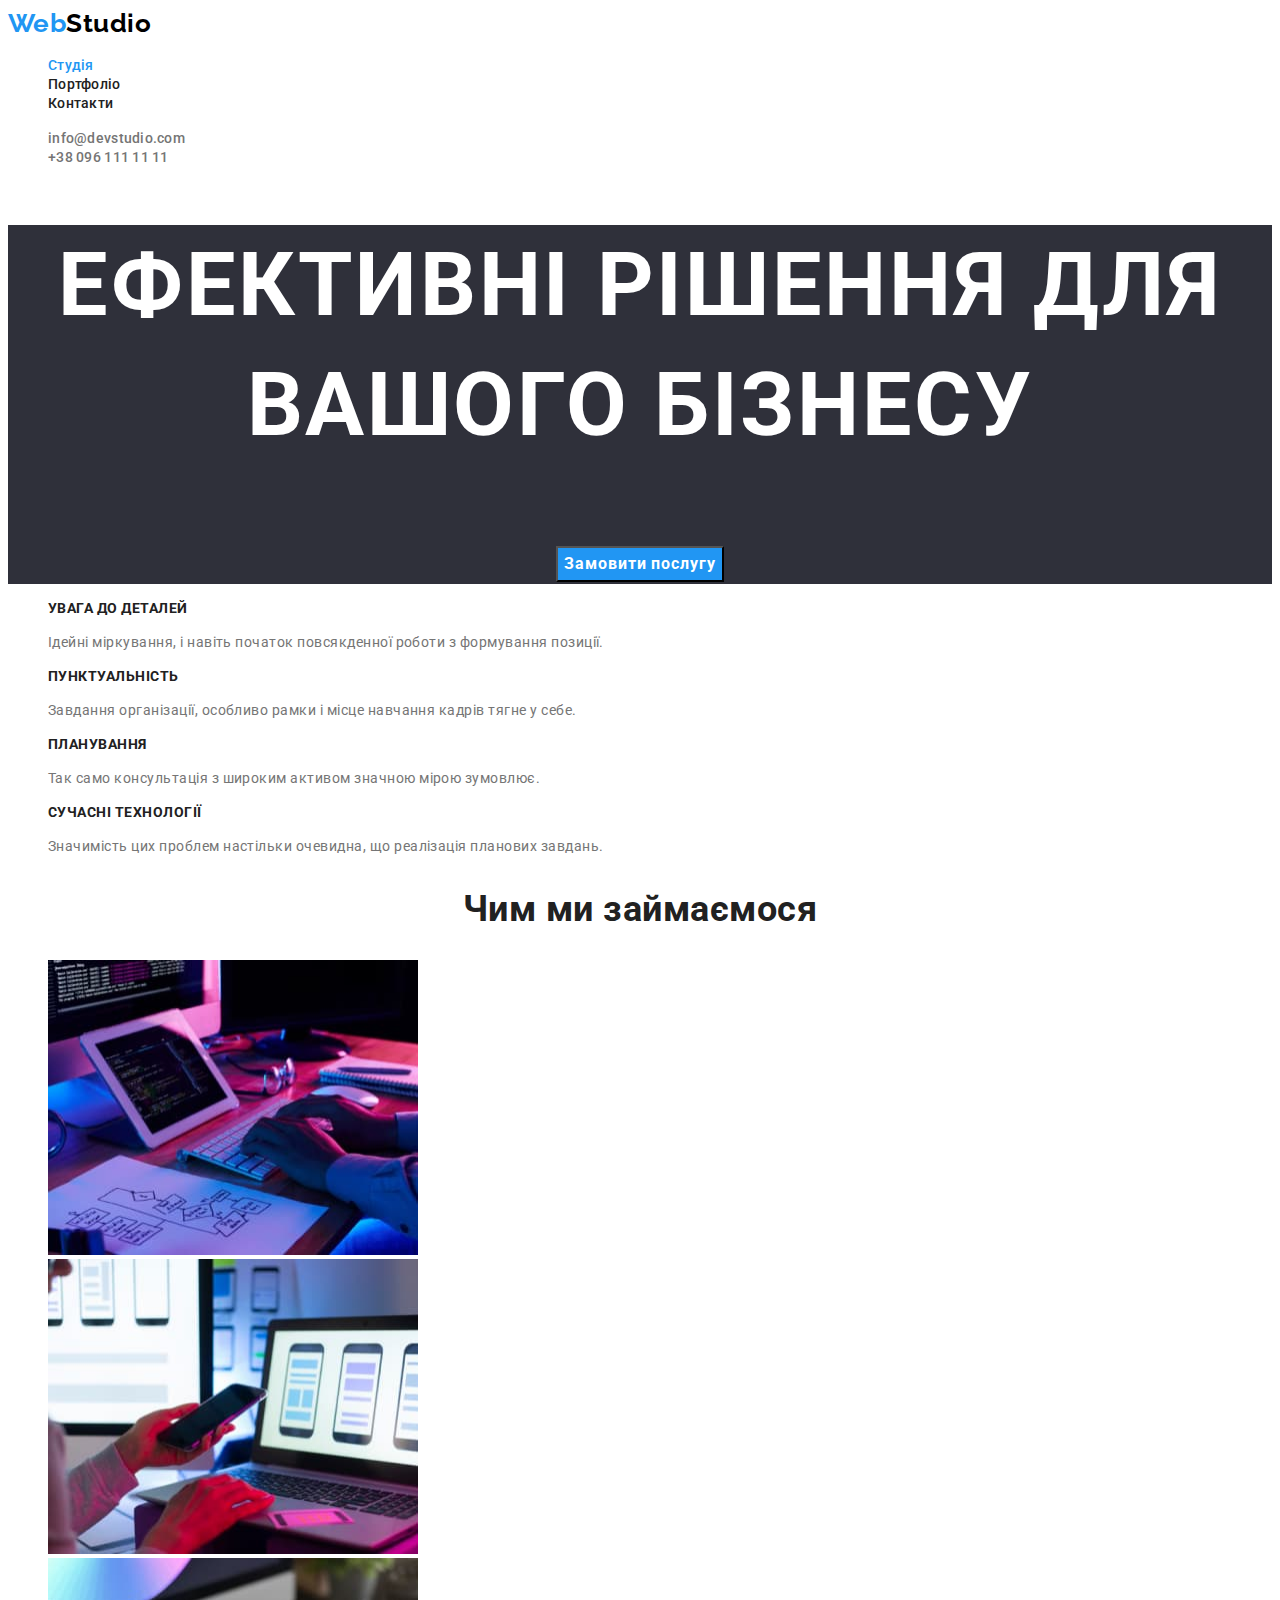
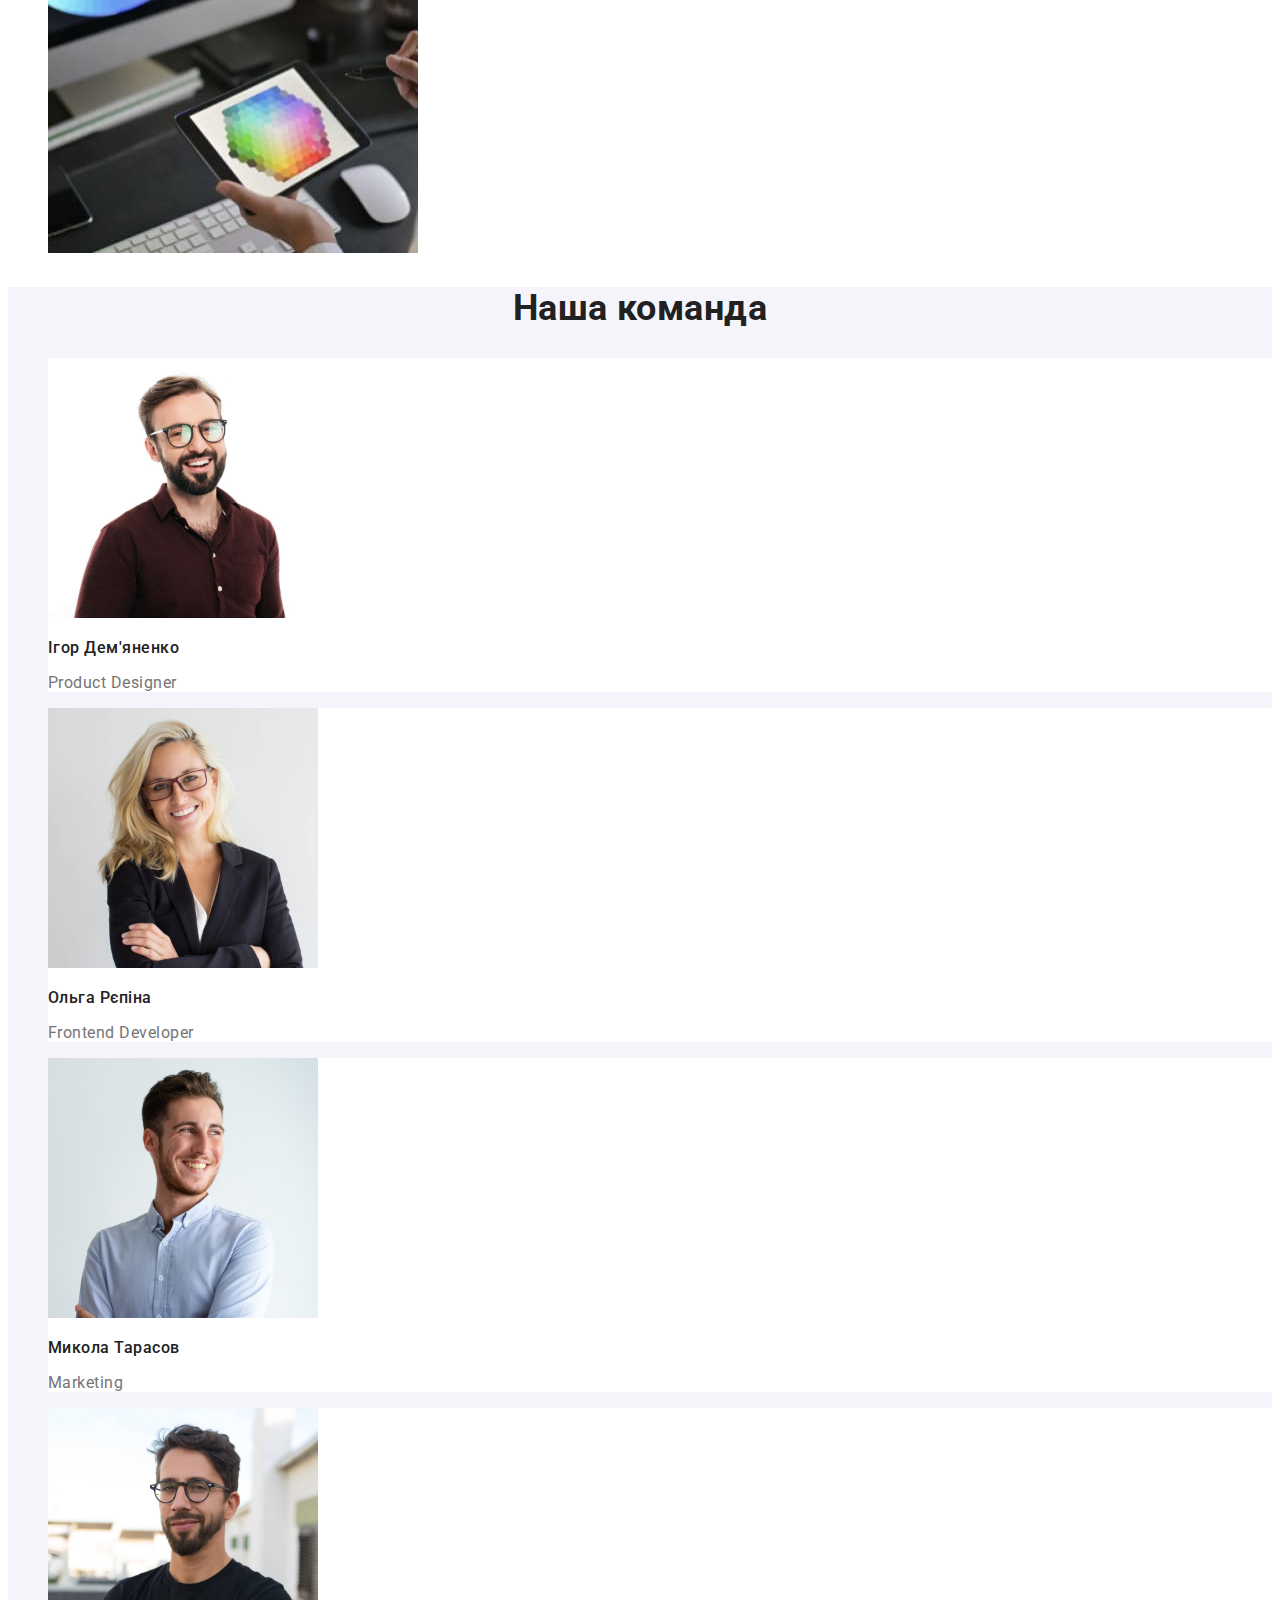
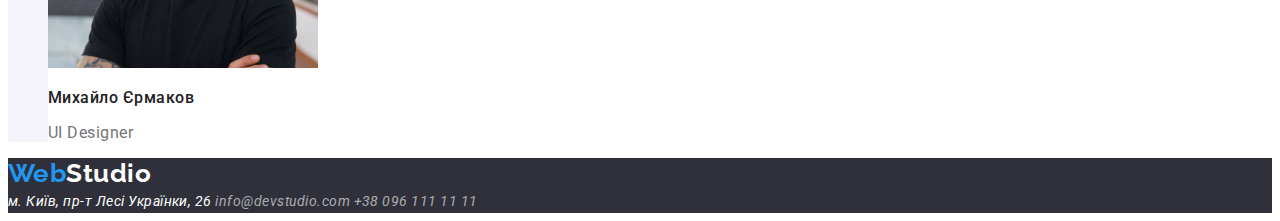
==== index.html @ b5fe2f4d "completes hw2" ====
<!DOCTYPE html>
<html lang="uk">
<head>
    <meta charset="UTF-8">
    <meta http-equiv="X-UA-Compatible" content="IE=edge">
    <meta name="viewport" content="width=device-width, initial-scale=1.0">
    <title>WebStudio</title>
    <link rel="preconnect" href="https://fonts.googleapis.com">
    <link rel="preconnect" href="https://fonts.gstatic.com" crossorigin>
    <link href="https://fonts.googleapis.com/css2?family=Raleway:wght@700&family=Roboto:wght@400;500;700;900&display=swap"
        rel="stylesheet">
    <link rel="stylesheet" href="./css/styles.css">
</head>
<body class="page">
    <header>
        <nav class="site-nav">
            <a href="./index.html" class="logo link"><span class="logo-prefix">Web</span>Studio</a>
            <ul class="list">
                <li><a href="./index.html" class="nav-option current link">Студія</a></li>
                <li><a href="./portfolio.html" class="nav-option link">Портфоліо</a></li>
                <li><a href="" class="nav-option link">Контакти</a></li>
            </ul>
        </nav>
        <ul class="list">
            <li><a href="mailto:info@devstudio.com" class="header-contact link">info@devstudio.com</a></li>
            <li><a href="tel:+380961111111" class="header-contact link">+38 096 111 11 11</a></li>
        </ul>
    </header>
    <main>
        <section class="hero">
            <h1>Ефективні рішення для <br> вашого бізнесу</h1>
            <button type="button" class="hero-button ">Замовити послугу</button>
        </section>
        <section>
            <h2 class="hidden">Особливості</h2>
            <ul class="advantages list">
                <li>
                    <h3 class="advantages-heading">Увага до деталей</h3>
                    <p class="advantages-text">Ідейні міркування, і навіть початок повсякденної роботи з формування позиції.</p>
                </li>
                <li>
                    <h3 class="advantages-heading">Пунктуальність</h3>
                    <p class="advantages-text">Завдання організації, особливо рамки і місце навчання кадрів тягне у себе.</p>
                </li>
                <li>
                    <h3 class="advantages-heading">Планування</h3>
                    <p class="advantages-text">Так само консультація з широким активом значною мірою зумовлює.</p>
                </li>
                <li>
                    <h3 class="advantages-heading">Сучасні технології</h3>
                    <p class="advantages-text">Значимість цих проблем настільки очевидна, що реалізація планових завдань.</p>
                </li>
            </ul>
        </section>
        <section>
            <h2 class="section-heading">Чим ми займаємося</h2>
           <ul class="list">
            <li>
                <img src="./images/main-page/what-we-do-section/what-we-do-1.jpg" alt="Програміст набирає код за схемою" width="370" height="295">
            </li>
            <li>
                <img src="./images/main-page/what-we-do-section/what-we-do-2.jpg" alt="Людина з телефоном розглядає варіанти положення інформації для мобільних пристроїв" width="370" height="295">
            </li>
            <li>
                <img src="./images/main-page/what-we-do-section/what-we-do-3.jpg" alt="Дизайнер обирає кольори з палітри на планшеті" width="370" height="295">
            </li>
           </ul>
        </section>
        <section class="team">
            <h2 class="section-heading">Наша команда</h2>
            <ul class="list">
                <li class="team-card">
                    <img src="./images/main-page/our-team-section/igor.jpg" alt="фото Ігора" width="270" height="260">
                    <h3 class="team-name">Ігор Дем'яненко</h3>
                    <p class="team-position">Product Designer</p>
                </li>
                <li class="team-card">
                    <img src="./images/main-page/our-team-section/olga.jpg" alt="фото Ольги" width="270" height="260">
                    <h3 class="team-name">Ольга Рєпіна</h3>
                    <p class="team-position">Frontend Developer</p>
                </li>
                <li class="team-card">
                    <img src="./images/main-page/our-team-section/mykola.jpg" alt="фото Миколи" width="270" height="260">
                    <h3 class="team-name">Микола Тарасов</h3>
                    <p class="team-position">Marketing</p>
                </li>
                <li class="team-card">
                    <img src="./images/main-page/our-team-section/mychailo.jpg" alt="фото Михайла" width="270" height="260">
                    <h3 class="team-name">Михайло Єрмаков</h3>
                    <p class="team-position">UI Designer</p>
                </li>
            </ul>
        </section>
    </main>
    <footer class="footer">
        <a href="./index.html" class="logo link"><span class="logo-prefix">Web</span>Studio</a>
        <address class="address">
            <a href="https://goo.gl/maps/KxJQevmXm44vG7T1A" target="_blank" rel="noopener noreferrer nofollow" class="address-map link">м. Київ, пр-т Лесі Українки, 26</a>
            <a href="mailto:info@devstudio.com" class="footer-contact link">info@devstudio.com</a>
            <a href="tel:+380961111111" class="footer-contact link">+38 096 111 11 11</a>
        </address>
    </footer>
</body>
</html>
---- css/styles.css ----
:root {
    --primary-text-color: #212121;
    --secondary-text-color: #757575;
    --accent-color: #2196F3;
    --primary-white: #FFFFFF;
    --primary-black: #000000;
    --deep-background-color: #2F303A;
    --light-background-color: #F5F4FA;
    --transparent-white: #FFFFFF99;
}

.page {
    font-family: Roboto, sans-serif;
    letter-spacing: 0.03em;
    
    color: var(--primary-text-color);
}

.hidden  {
     display: none;
 }

.list {
    list-style: none;
}

.link {
    text-decoration: none;
    
    color: inherit;
}

.link:hover,
.link:focus {
color: var(--accent-color)
}

.current {
    color: var(--accent-color)
}

.section-heading{
    font-size: 36px;
    line-height: calc(42 / 36);
    text-align: center;
}
/* logo */

.logo {
    font-family: Raleway, sans-serif;
    font-weight: 700;
    font-size: 26px;
    line-height: calc(31 / 26);
}

.site-nav .logo {
    color: var(--primary-black)
}

.footer .logo {
    color: var(--primary-white)
}

.logo-prefix {
    color: var(--accent-color);
}

/* main-nav, header contacts */

.nav-option,
.header-contact {
    font-weight: 500;
    font-size: 14px;
    line-height: calc(16 / 14);
    letter-spacing: 0.02em;
}

.header-contact {
    color: var(--secondary-text-color)
}

/* hero */

.hero {
    font-weight: 900;
    font-size: 44px;
    line-height: calc(60 / 44);

    text-align: center;
    letter-spacing: 0.06em;
    text-transform: uppercase;

    color: var(--primary-white);
    background-color: var(--deep-background-color);
}

.hero-button {
    font-family: inherit;
    font-weight: 700;
    font-size: 16px;
    line-height: calc(30 / 16);

    align-items: center;
    text-align: center;
    letter-spacing: 0.06em;

    color: var(--primary-white);
    background-color: var(--accent-color);
}

/* advantages */

.advantages-heading {
    font-size: 14px;
    line-height: calc(16 / 14);
    text-transform: uppercase;
}

.advantages-text {
    font-size: 14px;
    line-height: calc(24 / 14);

    color: var(--secondary-text-color);
}

/* team */

.team {
    background-color: var(--light-background-color);
}

.team-card {
    background-color: var(--primary-white);
}

.team-name {
    font-weight: 500;
    font-size: 16px;
    line-height: calc(19 / 16);
}

.team-position {
    font-size: 16px;
    line-height: calc(19 / 16);

    color: var(--secondary-text-color);
}

/* projects */

.filter-option {
    font-family: inherit;
    font-weight: 500;
    font-size: 16px;
    line-height: calc(26 / 16);

    color: var(--primary-text-color);
    background-color: var(--light-background-color);

    cursor: pointer
}

.filter-option:hover,
.filter-option:focus {
    color: var(--primary-white);
    background-color: var(--accent-color);
}

.project-name {
    font-weight: 700;
    font-size: 18px;
    line-height: calc(36 / 18);

    letter-spacing: 0.06em;
}

.project-type {
    font-size: 16px;
    line-height: calc(30 / 16);

    color: var(--secondary-text-color);
}

/* footer */

.footer {
    background-color: var(--deep-background-color);
}

.address {
    font-size: 14px;
    line-height: calc(24 / 14);
}

.address-map {
    color: var(--primary-white);
}

.footer-contact {
    color: var(--transparent-white);
}
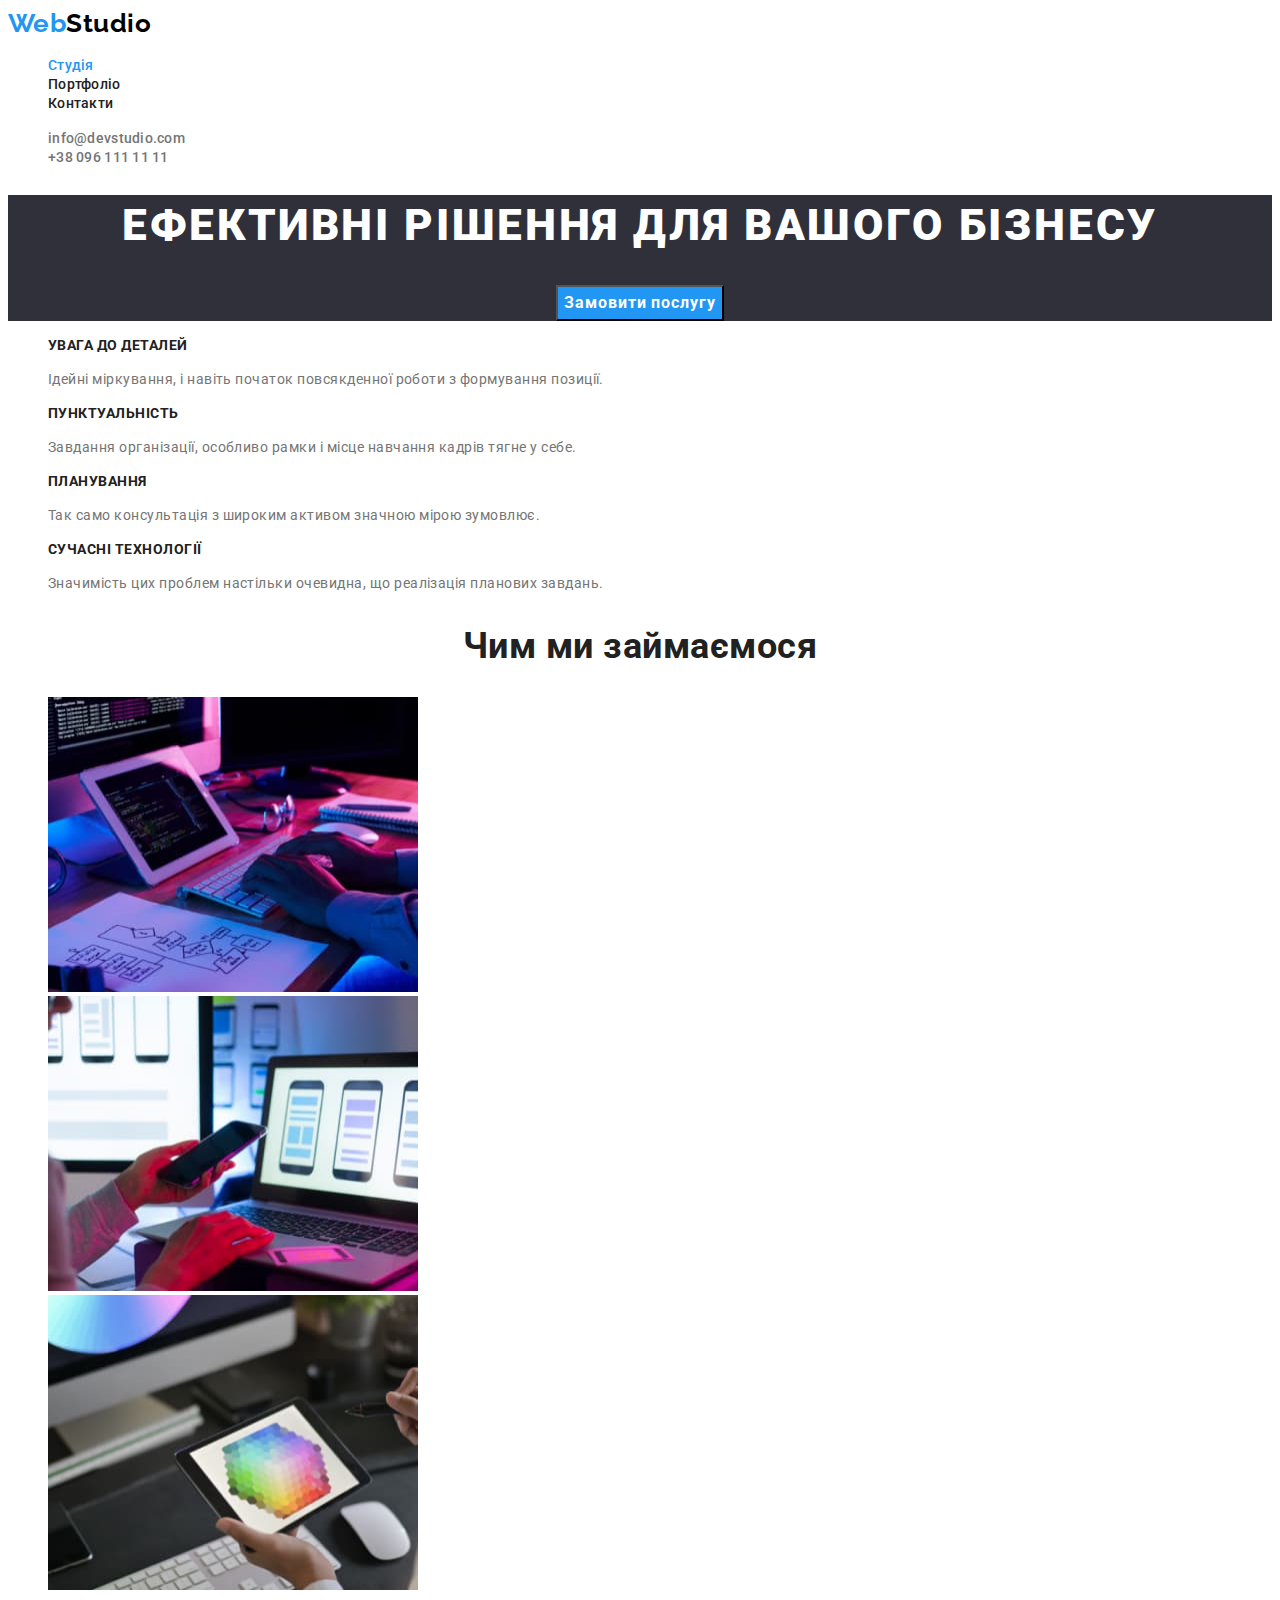
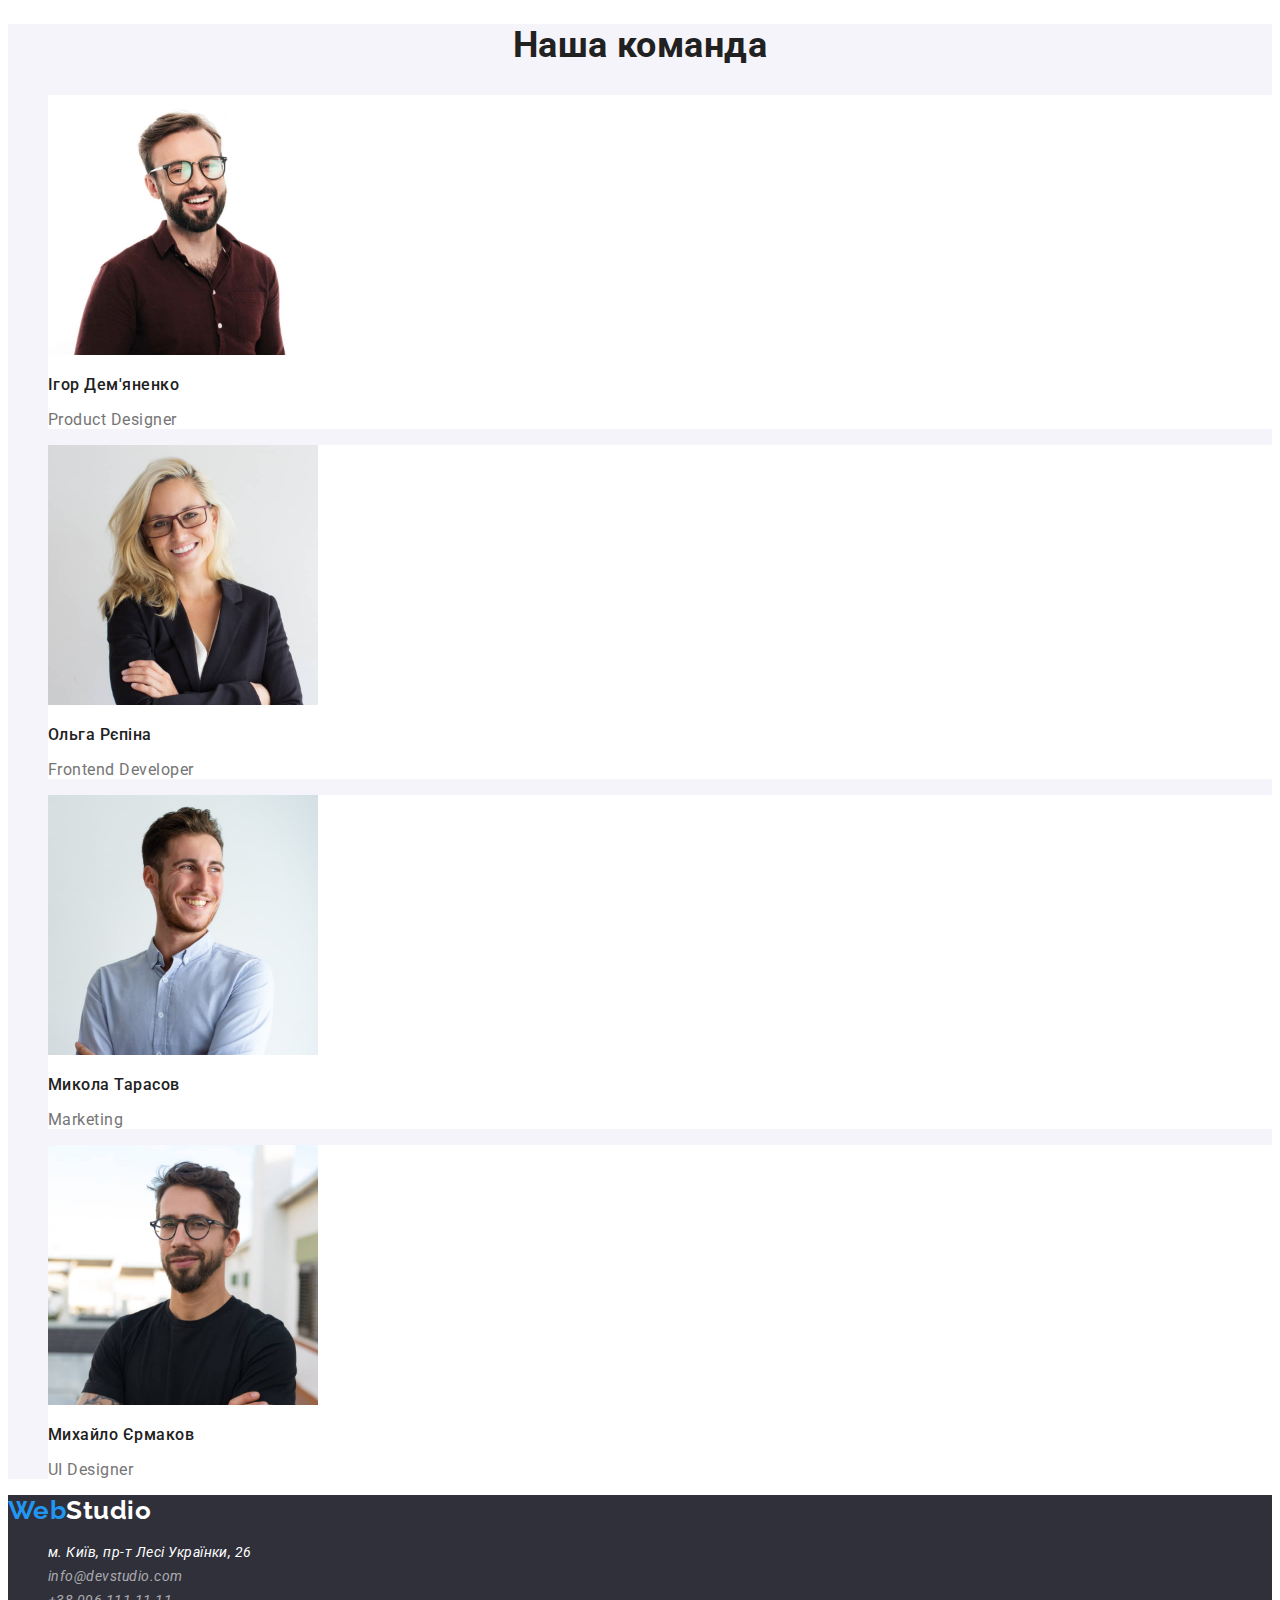
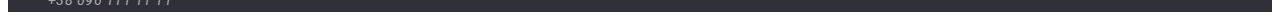
==== commit 042c869d: "fix for hw2" ====
--- a/index.html
+++ b/index.html
@@ -28,7 +28,7 @@
     </header>
     <main>
         <section class="hero">
-            <h1>Ефективні рішення для <br> вашого бізнесу</h1>
+            <h1 class="hero-heading">Ефективні рішення для вашого бізнесу</h1>
             <button type="button" class="hero-button ">Замовити послугу</button>
         </section>
         <section>
@@ -95,9 +95,11 @@
     <footer class="footer">
         <a href="./index.html" class="logo link"><span class="logo-prefix">Web</span>Studio</a>
         <address class="address">
-            <a href="https://goo.gl/maps/KxJQevmXm44vG7T1A" target="_blank" rel="noopener noreferrer nofollow" class="address-map link">м. Київ, пр-т Лесі Українки, 26</a>
-            <a href="mailto:info@devstudio.com" class="footer-contact link">info@devstudio.com</a>
-            <a href="tel:+380961111111" class="footer-contact link">+38 096 111 11 11</a>
+            <ul class="list">
+                <li><a href="https://goo.gl/maps/KxJQevmXm44vG7T1A" target="_blank" rel="noopener noreferrer nofollow" class="address-map link">м. Київ, пр-т Лесі Українки, 26</a></li>
+                <li><a href="mailto:info@devstudio.com" class="footer-contact link">info@devstudio.com</a></li>
+                <li><a href="tel:+380961111111" class="footer-contact link">+38 096 111 11 11</a></li>
+            </ul>
         </address>
     </footer>
 </body>
--- a/css/styles.css
+++ b/css/styles.css
@@ -9,16 +9,20 @@
     --transparent-white: #FFFFFF99;
 }
 
-.page {
+body {
     font-family: Roboto, sans-serif;
     letter-spacing: 0.03em;
     
     color: var(--primary-text-color);
 }
 
+button {
+    cursor: pointer;
+}
+
 .hidden  {
-     display: none;
- }
+    display: none;
+}
 
 .list {
     list-style: none;
@@ -82,16 +86,19 @@
 /* hero */
 
 .hero {
+    text-align: center;
+    background-color: var(--deep-background-color);
+}
+
+.hero-heading {
     font-weight: 900;
     font-size: 44px;
     line-height: calc(60 / 44);
 
-    text-align: center;
     letter-spacing: 0.06em;
     text-transform: uppercase;
 
     color: var(--primary-white);
-    background-color: var(--deep-background-color);
 }
 
 .hero-button {
@@ -156,8 +163,6 @@
 
     color: var(--primary-text-color);
     background-color: var(--light-background-color);
-
-    cursor: pointer
 }
 
 .filter-option:hover,
@@ -197,5 +202,7 @@
 }
 
 .footer-contact {
+    list-style: none;
+
     color: var(--transparent-white);
 }